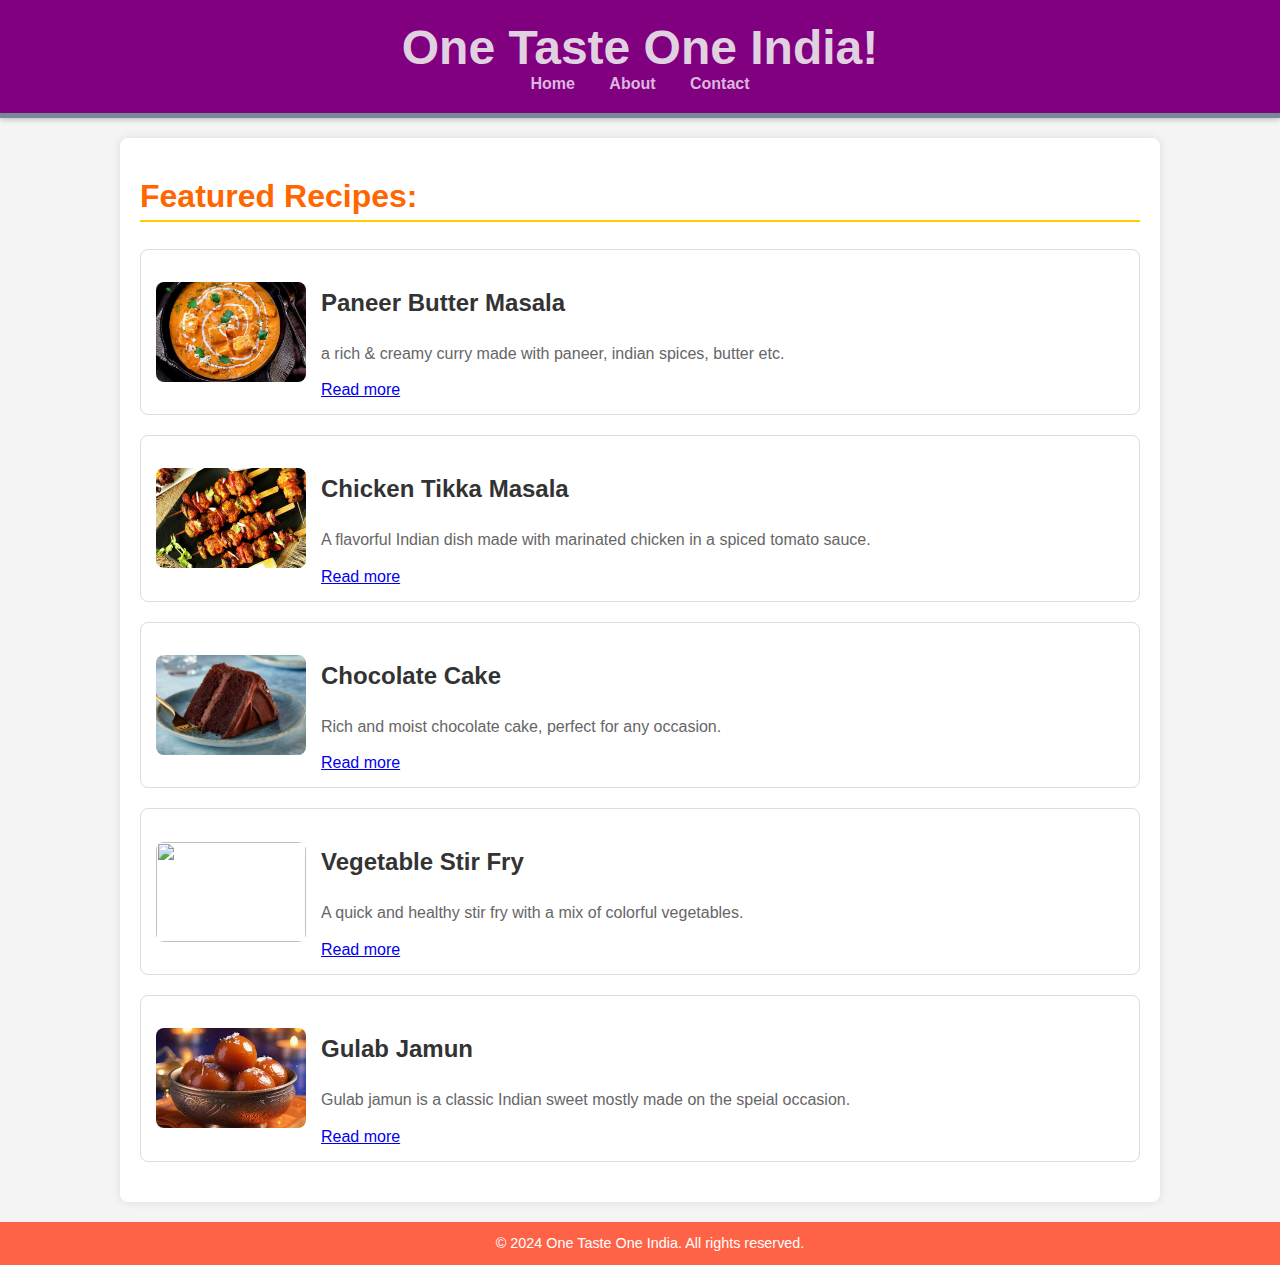
==== index.html @ 8655785d "Update and rename pro.html to index.html" ====
<!DOCTYPE html>
<html lang="en">
<head>
    <meta charset="UTF-8">
    <meta name="viewport" content="width=device-width, initial-scale=1.0">
    <title>Food Recipes</title>
    <link rel="stylesheet" href="styles.css">
    <style>
        body {
            font-family: Arial, sans-serif;
            margin: 0;
            padding: 0;
            background-color: #f4f4f4;
        }
        header {
            background-color: purple; 
            color: rgb(224, 209, 224);
            padding: 20px;
            text-align: center;
            box-shadow: 0 2px 5px rgba(0, 0, 0, 0.2);
        }
        nav a {
            color: rgb(221, 182, 221);
            margin: 0 15px;
            text-decoration: none;
            font-weight: bold;
        }
        nav a:hover {
            text-decoration: underline;
        }
        .container {
            max-width: 1000px;
            margin: 20px auto;
            padding: 20px;
            background: #ffffff;
            border-radius: 8px;
            box-shadow: 0 0 10px rgba(0, 0, 0, 0.1);
        }
        .recipe-card {
            border: 1px solid #ddd;
            border-radius: 8px;
            margin: 20px 0;
            padding: 15px;
            transition: transform 0.2s, box-shadow 0.2s;
            display: flex;
            align-items: center;
        }
        .recipe-card:hover {
            transform: scale(1.02);
            box-shadow: 0 4px 20px rgba(0, 0, 0, 0.2);
        }
        .recipe-image {
            width: 150px; 
            height: 100px; 
            border-radius: 8px;
            margin-right: 15px;
            object-fit: cover; 
        }
        .recipe-title {
            font-size: 1.5em;
            color: #333;
        }
        .recipe-description {
            color: #666;
        }
        .footer {
            text-align: center;
            padding: 10px;
            background-color: #ff6347; 
            color: white;
            position: relative;
            bottom: 0;
            width: 100%;
        }
    </style>
</head>
<body>
    <header>
        <h1>One Taste One India!</h1>
        <nav>
            <a href="pro.html">Home</a>
            <a href="About.html">About</a>
            <a href="contact.html">Contact</a>
        </nav>
    </header>

    <div class="container">
        <h2>Featured Recipes:</h2>

        <div class="recipe-card">
            <img src="Paneer-butter-masala.jpg"  class="recipe-image">
            <div>
                <h3 class="recipe-title">Paneer Butter Masala</h3>
                <p class="recipe-description"> a rich & creamy curry made with paneer, indian spices, butter etc.</p>
                <a href="R - panner.html" class="read-more">Read more</a>
            </div>
        </div>

        <div class="recipe-card">
            <img src="chicken tikka.jpg"  class="recipe-image">
            <div>
                <h3 class="recipe-title">Chicken Tikka Masala</h3>
                <p class="recipe-description">A flavorful Indian dish made with marinated chicken in a spiced tomato sauce.</p>
                <a href="chickentikka.html" class="read-more">Read more</a>
            </div>
        </div>

        <div class="recipe-card">
            <img src="chocolate cake.jpg"  class="recipe-image">
            <div>
                <h3 class="recipe-title">Chocolate Cake</h3>
                <p class="recipe-description">Rich and moist chocolate cake, perfect for any occasion.</p>
                <a href="R - chocolate cake.html" class="read-more">Read more</a>
            </div>
        </div>

        <div class="recipe-card">
            <img src="Vegetable-Stir.jpg"  class="recipe-image">
            <div>
                <h3 class="recipe-title">Vegetable Stir Fry</h3>
                <p class="recipe-description">A quick and healthy stir fry with a mix of colorful vegetables.</p>
                <a href="R - vegetable.html" class="read-more">Read more</a>
            </div>
        </div>
        
        <div class="recipe-card">
            <img src="Gulab Jamun.jpg"  class="recipe-image">
            <div>
                <h3 class="recipe-title">Gulab Jamun</h3>
                <p class="recipe-description"> Gulab jamun is a classic Indian sweet mostly made on the speial occasion.</p>
                <a href="R - gulab jamun.html" class="read-more">Read more</a>
            </div>
        </div>
    </div>

    <footer class="footer">
        <p>&copy; 2024 One Taste One India. All rights reserved.</p>
    </footer>
</body>
</html>
---- styles.css ----
body {
    font-family: 'Helvetica Neue', Arial, sans-serif;
    margin: 0;
    padding: 0;
    background-color: #f2f8f2; 
    color: #333;
}

header {
    background-color: rgb(61, 209, 147); 
    padding: 20px;
    text-align: center;
    border-bottom: 5px solid lightslategrey; 
}

h1 {
    margin: 0;
    font-size: 3em; 
    font-weight: bold;
}

main {
    padding: 20px;
}

.about-section {
    background-color: white;
    border-radius: 10px;
    padding: 30px;
    box-shadow: 0 4px 20px rgba(0, 0, 0, 0.1);
    margin: 20px auto;
    max-width: 800px; 
}

h2 {
    color: #ff6600; 
    margin-top: 20px;
    font-size: 2em;
    border-bottom: 2px solid #ffcc00; 
    padding-bottom: 5px;
}

p {
    line-height: 1.6; 
    margin-bottom: 15px; 
}

footer {
    text-align: center;
    padding: 15px 0;
    background-color: #333;
    color: white;
    position: relative;
    bottom: 0;
    width: 100%;
    font-size: 0.9em; 
}

footer p {
    margin: 0; 
}

@media (max-width: 600px) {
    h1 {
        font-size: 2.2em; 
    }

    h2 {
        font-size: 1.8em; 
    }

    .about-section {
        padding: 20px; 
    }
}
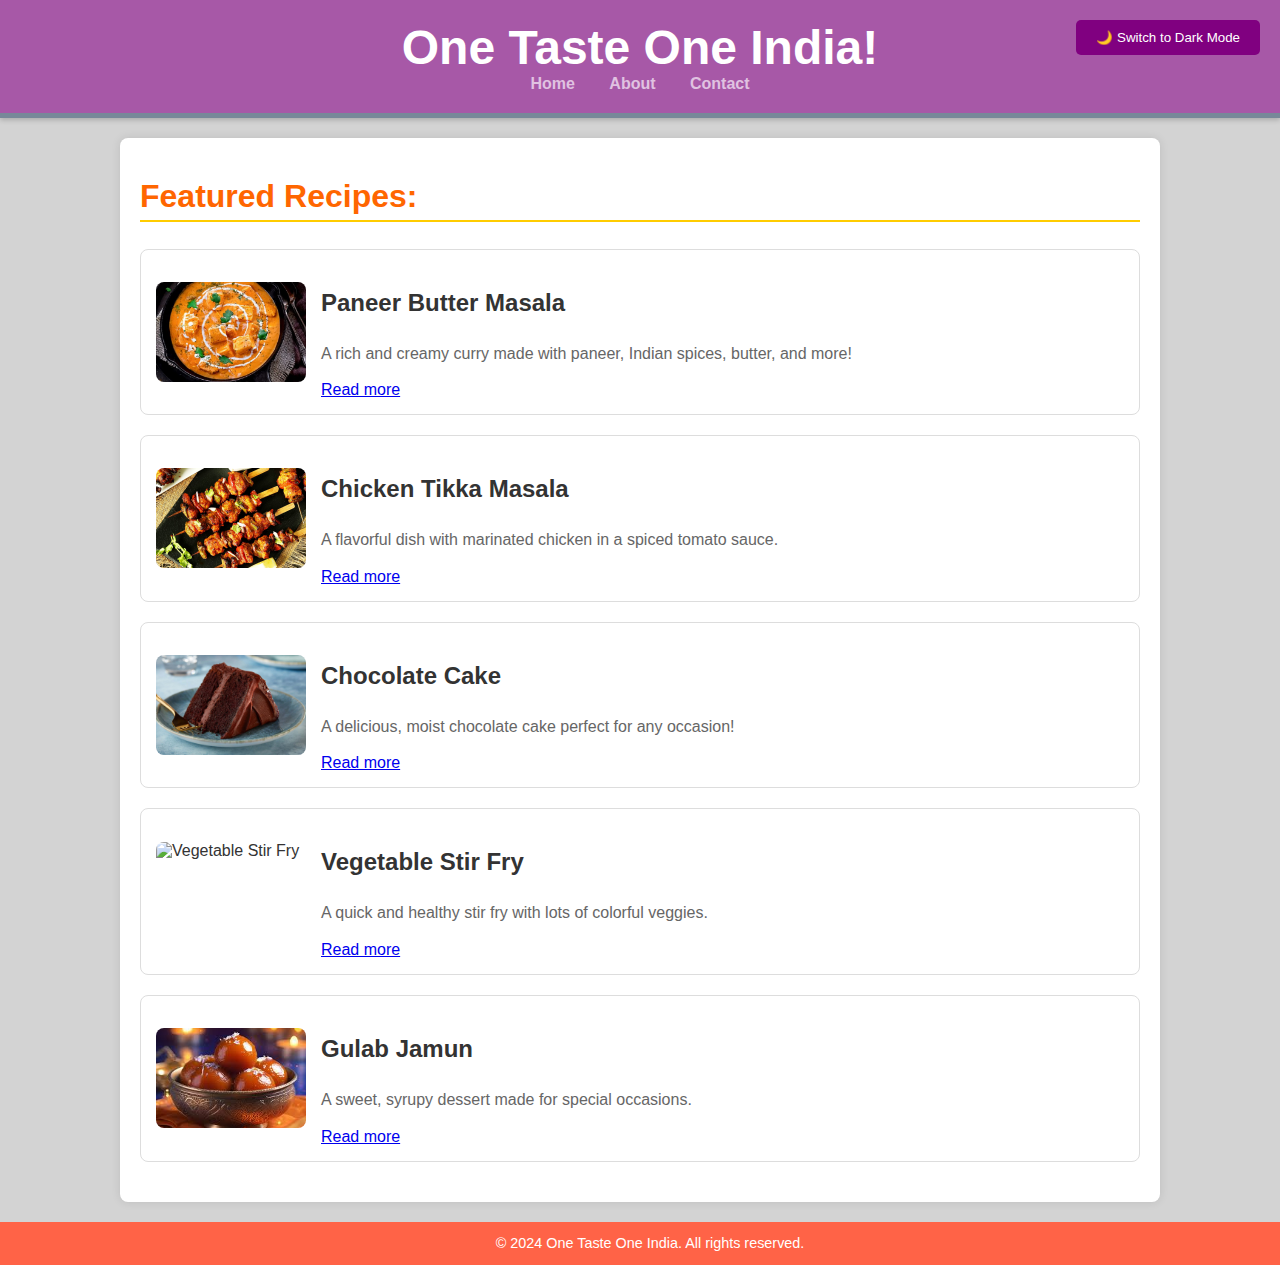
==== commit bb063de2: "Update index.html" ====
--- a/index.html
+++ b/index.html
@@ -10,29 +10,33 @@
             font-family: Arial, sans-serif;
             margin: 0;
             padding: 0;
-            background-color: #f4f4f4;
+            background-color: lightgrey; 
+            transition: background-color 0.3s, color 0.3s;
         }
         header {
-            background-color: purple; 
-            color: rgb(224, 209, 224);
+            background-color: rgb(167, 88, 167);
+            color: white;
             padding: 20px;
             text-align: center;
             box-shadow: 0 2px 5px rgba(0, 0, 0, 0.2);
         }
         nav a {
-            color: rgb(221, 182, 221);
+            color: #e0c2e1; 
             margin: 0 15px;
             text-decoration: none;
             font-weight: bold;
+            transition: color 0.3s; 
         }
+
         nav a:hover {
+            color: #6b3830; 
             text-decoration: underline;
         }
         .container {
             max-width: 1000px;
             margin: 20px auto;
             padding: 20px;
-            background: #ffffff;
+            background: white;
             border-radius: 8px;
             box-shadow: 0 0 10px rgba(0, 0, 0, 0.1);
         }
@@ -41,25 +45,27 @@
             border-radius: 8px;
             margin: 20px 0;
             padding: 15px;
-            transition: transform 0.2s, box-shadow 0.2s;
             display: flex;
             align-items: center;
+            transition: transform 0.2s, box-shadow 0.2s; 
         }
+
         .recipe-card:hover {
-            transform: scale(1.02);
+            transform: scale(1.05); 
             box-shadow: 0 4px 20px rgba(0, 0, 0, 0.2);
         }
         .recipe-image {
-            width: 150px; 
-            height: 100px; 
+            width: 150px;
+            height: 100px;
             border-radius: 8px;
             margin-right: 15px;
-            object-fit: cover; 
+            object-fit: cover;
         }
         .recipe-title {
             font-size: 1.5em;
             color: #333;
         }
+
         .recipe-description {
             color: #666;
         }
@@ -72,13 +78,46 @@
             bottom: 0;
             width: 100%;
         }
+        .mode-toggle {
+            padding: 10px 20px;
+            background-color: purple;
+            color: white;
+            border: none;
+            border-radius: 5px;
+            cursor: pointer;
+            position: absolute;
+            top: 20px;
+            right: 20px;
+        }
+
+        .mode-toggle:hover {
+            background-color: #ff6347;
+        }
+        body.dark-mode {
+            background-color: #121212; 
+            color: #e0e0e0; 
+        }
+        body.dark-mode .container {
+            background-color: #333; 
+        }
+
+        body.dark-mode .recipe-card {
+            background-color: #444;
+            border-color: #666;
+        }
+
+        body.dark-mode .footer {
+            background-color: #6200ea;
+        }
     </style>
 </head>
 <body>
+    <button class="mode-toggle" onclick="toggleMode()">🌙 Switch to Dark Mode</button>
+
     <header>
         <h1>One Taste One India!</h1>
         <nav>
-            <a href="pro.html">Home</a>
+            <a href="index.html">Home</a>
             <a href="About.html">About</a>
             <a href="contact.html">Contact</a>
         </nav>
@@ -86,49 +125,44 @@
 
     <div class="container">
         <h2>Featured Recipes:</h2>
-
         <div class="recipe-card">
-            <img src="Paneer-butter-masala.jpg"  class="recipe-image">
+            <img src="Paneer-butter-masala.jpg" class="recipe-image" alt="Paneer Butter Masala">
             <div>
                 <h3 class="recipe-title">Paneer Butter Masala</h3>
-                <p class="recipe-description"> a rich & creamy curry made with paneer, indian spices, butter etc.</p>
+                <p class="recipe-description">A rich and creamy curry made with paneer, Indian spices, butter, and more!</p>
                 <a href="R - panner.html" class="read-more">Read more</a>
             </div>
         </div>
-
         <div class="recipe-card">
-            <img src="chicken tikka.jpg"  class="recipe-image">
+            <img src="chicken tikka.jpg" class="recipe-image" alt="Chicken Tikka Masala">
             <div>
                 <h3 class="recipe-title">Chicken Tikka Masala</h3>
-                <p class="recipe-description">A flavorful Indian dish made with marinated chicken in a spiced tomato sauce.</p>
+                <p class="recipe-description">A flavorful dish with marinated chicken in a spiced tomato sauce.</p>
                 <a href="chickentikka.html" class="read-more">Read more</a>
             </div>
         </div>
-
         <div class="recipe-card">
-            <img src="chocolate cake.jpg"  class="recipe-image">
+            <img src="chocolate cake.jpg" class="recipe-image" alt="Chocolate Cake">
             <div>
                 <h3 class="recipe-title">Chocolate Cake</h3>
-                <p class="recipe-description">Rich and moist chocolate cake, perfect for any occasion.</p>
+                <p class="recipe-description">A delicious, moist chocolate cake perfect for any occasion!</p>
                 <a href="R - chocolate cake.html" class="read-more">Read more</a>
             </div>
         </div>
-
         <div class="recipe-card">
-            <img src="Vegetable-Stir.jpg"  class="recipe-image">
+            <img src="Vegetable-Stir.jpg" class="recipe-image" alt="Vegetable Stir Fry">
             <div>
                 <h3 class="recipe-title">Vegetable Stir Fry</h3>
-                <p class="recipe-description">A quick and healthy stir fry with a mix of colorful vegetables.</p>
+                <p class="recipe-description">A quick and healthy stir fry with lots of colorful veggies.</p>
                 <a href="R - vegetable.html" class="read-more">Read more</a>
             </div>
         </div>
-        
         <div class="recipe-card">
-            <img src="Gulab Jamun.jpg"  class="recipe-image">
+            <img src="Gulab Jamun.jpg" class="recipe-image" alt="Gulab Jamun">
             <div>
                 <h3 class="recipe-title">Gulab Jamun</h3>
-                <p class="recipe-description"> Gulab jamun is a classic Indian sweet mostly made on the speial occasion.</p>
-                <a href="R - gulab jamun.html" class="read-more">Read more</a>
+                <p class="recipe-description">A sweet, syrupy dessert made for special occasions.</p>
+                <a href="R - gulab-jamun.html" class="read-more">Read more</a>
             </div>
         </div>
     </div>
@@ -136,5 +170,25 @@
     <footer class="footer">
         <p>&copy; 2024 One Taste One India. All rights reserved.</p>
     </footer>
+
+    <script>
+        document.querySelectorAll('nav a').forEach(anchor => {
+            anchor.addEventListener('click', function (e) {
+                e.preventDefault();
+                document.querySelector(this.getAttribute('href')).scrollIntoView({
+                    behavior: 'smooth'
+                });
+            });
+        });
+        function toggleMode() {
+            document.body.classList.toggle('dark-mode');
+            const modeButton = document.querySelector('.mode-toggle');
+            if (document.body.classList.contains('dark-mode')) {
+                modeButton.textContent = '🌙 Switch to Light Mode';
+            } else {
+                modeButton.textContent = '🌙 Switch to Dark Mode';
+            }
+        }
+    </script>
 </body>
 </html>
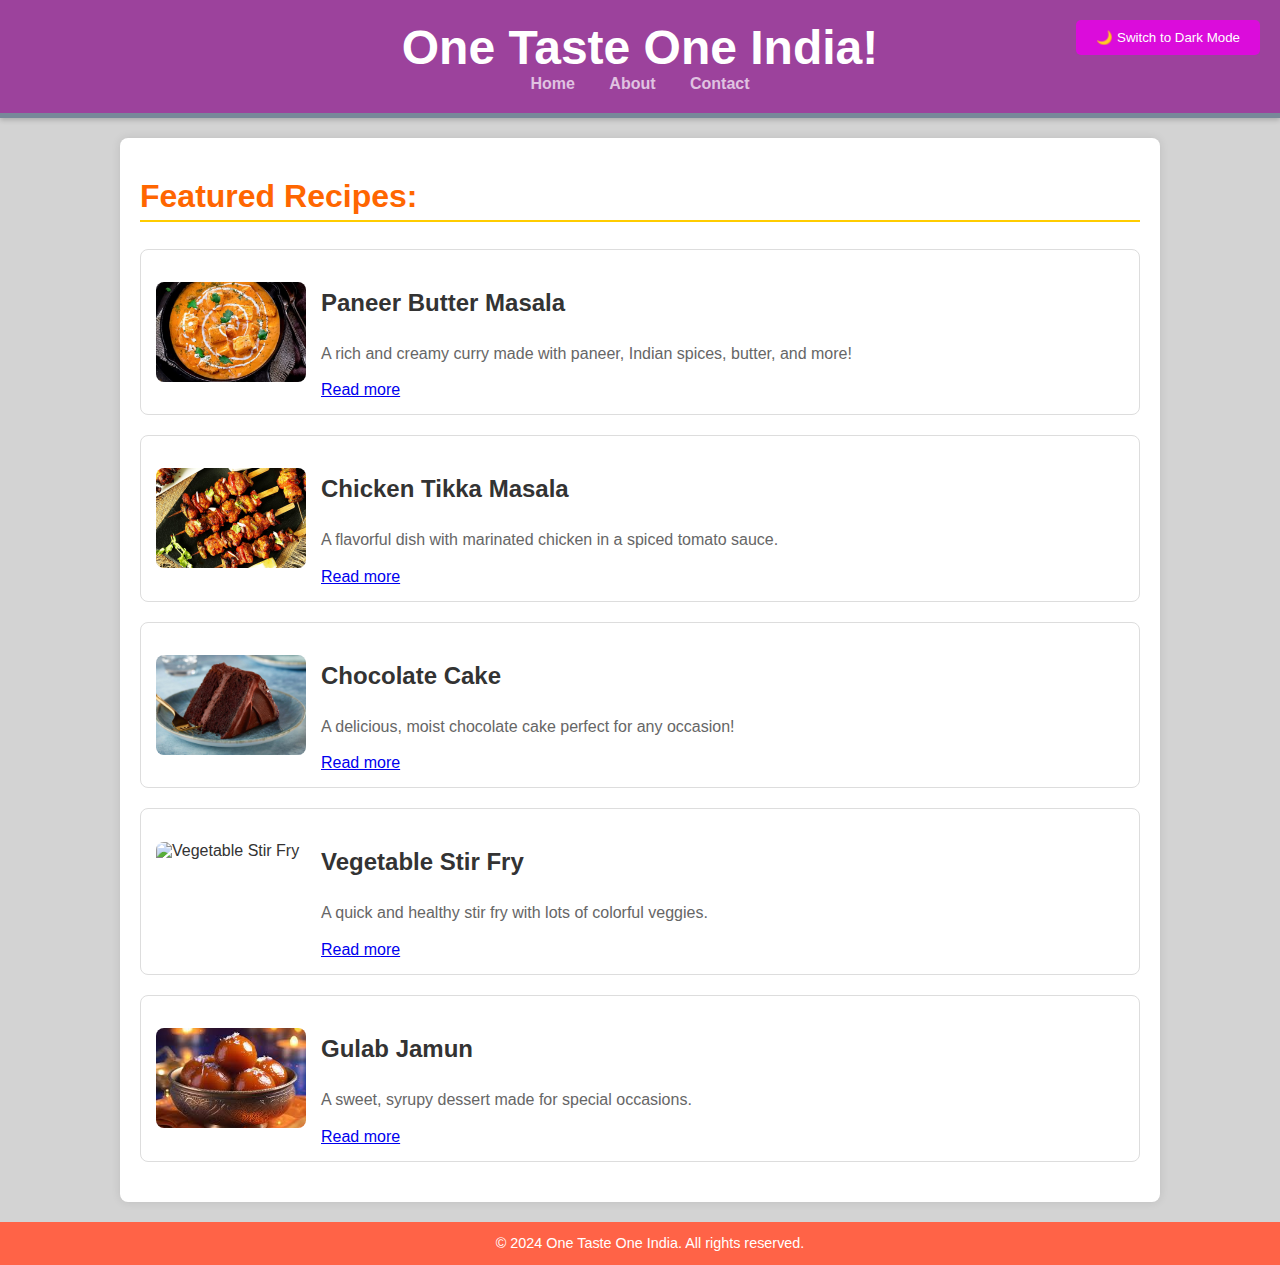
==== commit 57fe4fcd: "Update index.html" ====
--- a/index.html
+++ b/index.html
@@ -14,7 +14,7 @@
             transition: background-color 0.3s, color 0.3s;
         }
         header {
-            background-color: rgb(167, 88, 167);
+            background-color: rgb(156, 66, 156); 
             color: white;
             padding: 20px;
             text-align: center;
@@ -25,11 +25,10 @@
             margin: 0 15px;
             text-decoration: none;
             font-weight: bold;
-            transition: color 0.3s; 
+            transition: color 0.3s;
         }
-
         nav a:hover {
-            color: #6b3830; 
+            color: #ff6347; 
             text-decoration: underline;
         }
         .container {
@@ -49,7 +48,6 @@
             align-items: center;
             transition: transform 0.2s, box-shadow 0.2s; 
         }
-
         .recipe-card:hover {
             transform: scale(1.05); 
             box-shadow: 0 4px 20px rgba(0, 0, 0, 0.2);
@@ -59,7 +57,7 @@
             height: 100px;
             border-radius: 8px;
             margin-right: 15px;
-            object-fit: cover;
+            object-fit: cover; 
         }
         .recipe-title {
             font-size: 1.5em;
@@ -80,7 +78,7 @@
         }
         .mode-toggle {
             padding: 10px 20px;
-            background-color: purple;
+            background-color: rgb(219, 12, 219);
             color: white;
             border: none;
             border-radius: 5px;
@@ -89,23 +87,23 @@
             top: 20px;
             right: 20px;
         }
-
         .mode-toggle:hover {
             background-color: #ff6347;
         }
         body.dark-mode {
             background-color: #121212; 
-            color: #e0e0e0; 
+            color: #e0e0e0;
+        }
+        body.dark-mode header {
+            background-color: #3700b3; 
         }
         body.dark-mode .container {
-            background-color: #333; 
+            background-color: #333;
         }
-
         body.dark-mode .recipe-card {
             background-color: #444;
             border-color: #666;
         }
-
         body.dark-mode .footer {
             background-color: #6200ea;
         }
@@ -113,16 +111,14 @@
 </head>
 <body>
     <button class="mode-toggle" onclick="toggleMode()">🌙 Switch to Dark Mode</button>
-
     <header>
         <h1>One Taste One India!</h1>
         <nav>
-            <a href="index.html">Home</a>
+            <a href="pro.html">Home</a>
             <a href="About.html">About</a>
             <a href="contact.html">Contact</a>
         </nav>
     </header>
-
     <div class="container">
         <h2>Featured Recipes:</h2>
         <div class="recipe-card">
@@ -162,33 +158,13 @@
             <div>
                 <h3 class="recipe-title">Gulab Jamun</h3>
                 <p class="recipe-description">A sweet, syrupy dessert made for special occasions.</p>
-                <a href="R - gulab-jamun.html" class="read-more">Read more</a>
+                <a href="R - gulab jamun.html" class="read-more">Read more</a>
             </div>
         </div>
     </div>
-
     <footer class="footer">
         <p>&copy; 2024 One Taste One India. All rights reserved.</p>
     </footer>
-
-    <script>
-        document.querySelectorAll('nav a').forEach(anchor => {
-            anchor.addEventListener('click', function (e) {
-                e.preventDefault();
-                document.querySelector(this.getAttribute('href')).scrollIntoView({
-                    behavior: 'smooth'
-                });
-            });
-        });
-        function toggleMode() {
-            document.body.classList.toggle('dark-mode');
-            const modeButton = document.querySelector('.mode-toggle');
-            if (document.body.classList.contains('dark-mode')) {
-                modeButton.textContent = '🌙 Switch to Light Mode';
-            } else {
-                modeButton.textContent = '🌙 Switch to Dark Mode';
-            }
-        }
-    </script>
+    <script src="script.js"></script>
 </body>
 </html>
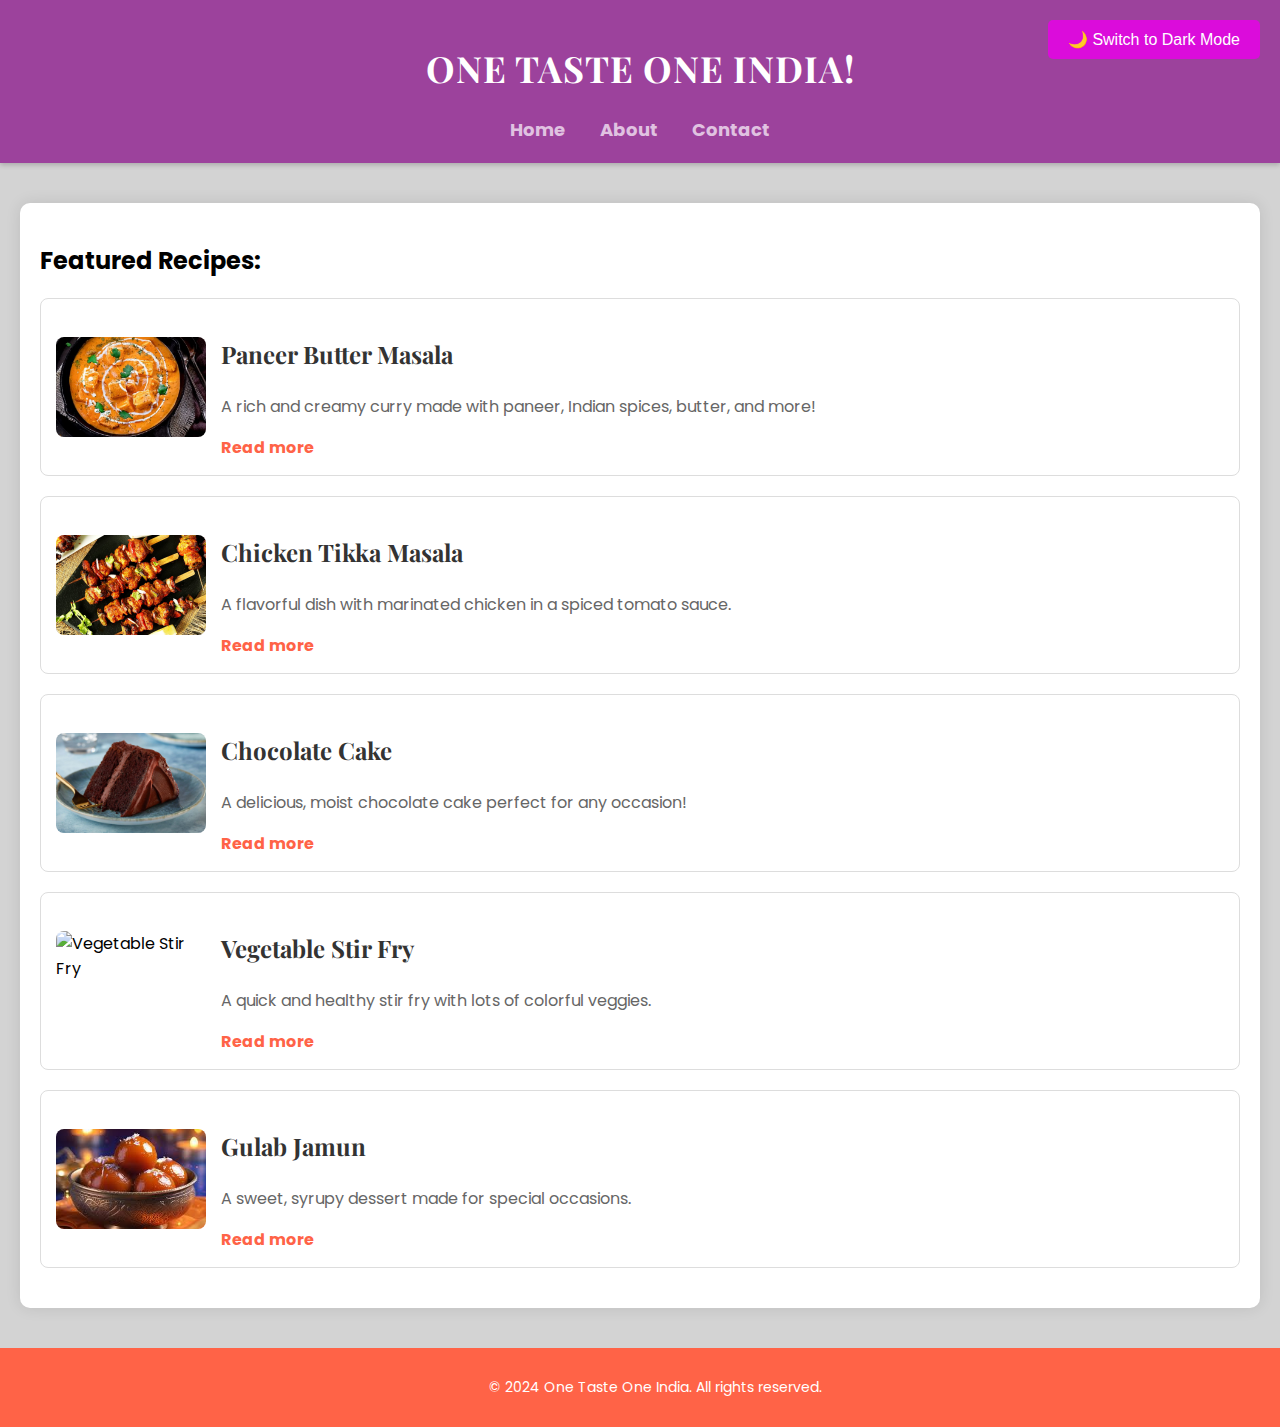
==== commit 2812cd46: "Update index.html" ====
--- a/index.html
+++ b/index.html
@@ -4,41 +4,61 @@
     <meta charset="UTF-8">
     <meta name="viewport" content="width=device-width, initial-scale=1.0">
     <title>Food Recipes</title>
-    <link rel="stylesheet" href="styles.css">
+    <link href="https://fonts.googleapis.com/css2?family=Poppins:wght@300;400;600&family=Playfair+Display:wght@400;700&display=swap" rel="stylesheet">
     <style>
         body {
-            font-family: Arial, sans-serif;
+            font-family: 'Poppins', sans-serif;
             margin: 0;
             padding: 0;
-            background-color: lightgrey; 
+            background-color: lightgrey;
             transition: background-color 0.3s, color 0.3s;
         }
+
         header {
-            background-color: rgb(156, 66, 156); 
+            background-color: rgb(156, 66, 156);
             color: white;
             padding: 20px;
             text-align: center;
             box-shadow: 0 2px 5px rgba(0, 0, 0, 0.2);
         }
+
+        header h1 {
+            font-size: 36px;
+            font-family: 'Playfair Display', serif;
+            letter-spacing: 1px;
+            text-transform: uppercase;
+        }
+
         nav a {
-            color: #e0c2e1; 
+            color: #e0c2e1;
             margin: 0 15px;
             text-decoration: none;
             font-weight: bold;
-            transition: color 0.3s;
-        }
+            font-size: 18px;
+            transition: color 0.3s, transform 0.3s;
+        }
+
         nav a:hover {
-            color: #ff6347; 
+            color: #ff6347;
             text-decoration: underline;
-        }
+            transform: translateY(-3px);
+        }
+
         .container {
-            max-width: 1000px;
-            margin: 20px auto;
+            max-width: 1200px;
+            margin: 40px auto;
             padding: 20px;
             background: white;
-            border-radius: 8px;
-            box-shadow: 0 0 10px rgba(0, 0, 0, 0.1);
-        }
+            border-radius: 10px;
+            box-shadow: 0 0 15px rgba(0, 0, 0, 0.1);
+            overflow: hidden;
+            transition: transform 0.3s ease-in-out;
+        }
+
+        .container:hover {
+            transform: scale(1.02);
+        }
+
         .recipe-card {
             border: 1px solid #ddd;
             border-radius: 8px;
@@ -46,36 +66,60 @@
             padding: 15px;
             display: flex;
             align-items: center;
-            transition: transform 0.2s, box-shadow 0.2s; 
-        }
+            transition: transform 0.2s, box-shadow 0.2s, background-color 0.2s;
+        }
+
         .recipe-card:hover {
-            transform: scale(1.05); 
+            transform: scale(1.05);
             box-shadow: 0 4px 20px rgba(0, 0, 0, 0.2);
-        }
+            background-color: #f9f9f9;
+        }
+
         .recipe-image {
             width: 150px;
             height: 100px;
             border-radius: 8px;
             margin-right: 15px;
-            object-fit: cover; 
-        }
+            object-fit: cover;
+            transition: transform 0.3s ease;
+        }
+
+        .recipe-card:hover .recipe-image {
+            transform: scale(1.1);
+        }
+
         .recipe-title {
             font-size: 1.5em;
             color: #333;
+            font-family: 'Playfair Display', serif;
         }
 
         .recipe-description {
             color: #666;
         }
+
+        .read-more {
+            text-decoration: none;
+            font-weight: bold;
+            color: #ff6347;
+            transition: color 0.3s;
+        }
+
+        .read-more:hover {
+            color: #3700b3;
+        }
+
         .footer {
             text-align: center;
-            padding: 10px;
-            background-color: #ff6347; 
+            padding: 15px;
+            background-color: #ff6347;
             color: white;
             position: relative;
             bottom: 0;
             width: 100%;
-        }
+            font-size: 14px;
+        }
+
         .mode-toggle {
             padding: 10px 20px;
             background-color: rgb(219, 12, 219);
@@ -86,26 +130,53 @@
             position: absolute;
             top: 20px;
             right: 20px;
-        }
+            font-size: 16px;
+            transition: background-color 0.3s ease;
+        }
+
         .mode-toggle:hover {
             background-color: #ff6347;
         }
+
         body.dark-mode {
-            background-color: #121212; 
+            background-color: #121212;
             color: #e0e0e0;
         }
+
         body.dark-mode header {
-            background-color: #3700b3; 
-        }
+            background-color: #3700b3;
+        }
+
         body.dark-mode .container {
             background-color: #333;
         }
+
         body.dark-mode .recipe-card {
             background-color: #444;
             border-color: #666;
         }
+
         body.dark-mode .footer {
             background-color: #6200ea;
+        }
+
+        @keyframes fadeInUp {
+            0% {
+                opacity: 0;
+                transform: translateY(20px);
+            }
+            100% {
+                opacity: 1;
+                transform: translateY(0);
+            }
+        }
+
+        .recipe-card, .footer, .mode-toggle {
+            animation: fadeInUp 0.8s ease-out;
+        }
+
+        html {
+            scroll-behavior: smooth;
         }
     </style>
 </head>
@@ -119,8 +190,10 @@
             <a href="contact.html">Contact</a>
         </nav>
     </header>
+
     <div class="container">
         <h2>Featured Recipes:</h2>
+
         <div class="recipe-card">
             <img src="Paneer-butter-masala.jpg" class="recipe-image" alt="Paneer Butter Masala">
             <div>
@@ -129,6 +202,7 @@
                 <a href="R - panner.html" class="read-more">Read more</a>
             </div>
         </div>
+
         <div class="recipe-card">
             <img src="chicken tikka.jpg" class="recipe-image" alt="Chicken Tikka Masala">
             <div>
@@ -137,6 +211,7 @@
                 <a href="chickentikka.html" class="read-more">Read more</a>
             </div>
         </div>
+
         <div class="recipe-card">
             <img src="chocolate cake.jpg" class="recipe-image" alt="Chocolate Cake">
             <div>
@@ -145,6 +220,7 @@
                 <a href="R - chocolate cake.html" class="read-more">Read more</a>
             </div>
         </div>
+
         <div class="recipe-card">
             <img src="Vegetable-Stir.jpg" class="recipe-image" alt="Vegetable Stir Fry">
             <div>
@@ -153,6 +229,7 @@
                 <a href="R - vegetable.html" class="read-more">Read more</a>
             </div>
         </div>
+
         <div class="recipe-card">
             <img src="Gulab Jamun.jpg" class="recipe-image" alt="Gulab Jamun">
             <div>
@@ -162,9 +239,21 @@
             </div>
         </div>
     </div>
+
     <footer class="footer">
         <p>&copy; 2024 One Taste One India. All rights reserved.</p>
     </footer>
-    <script src="script.js"></script>
+
+    <script>
+        function toggleMode() {
+            document.body.classList.toggle('dark-mode');
+            const modeButton = document.querySelector('.mode-toggle');
+            if (document.body.classList.contains('dark-mode')) {
+                modeButton.textContent = "🌙 Switch to Light Mode";
+            } else {
+                modeButton.textContent = "🌙 Switch to Dark Mode";
+            }
+        }
+    </script>
 </body>
 </html>
